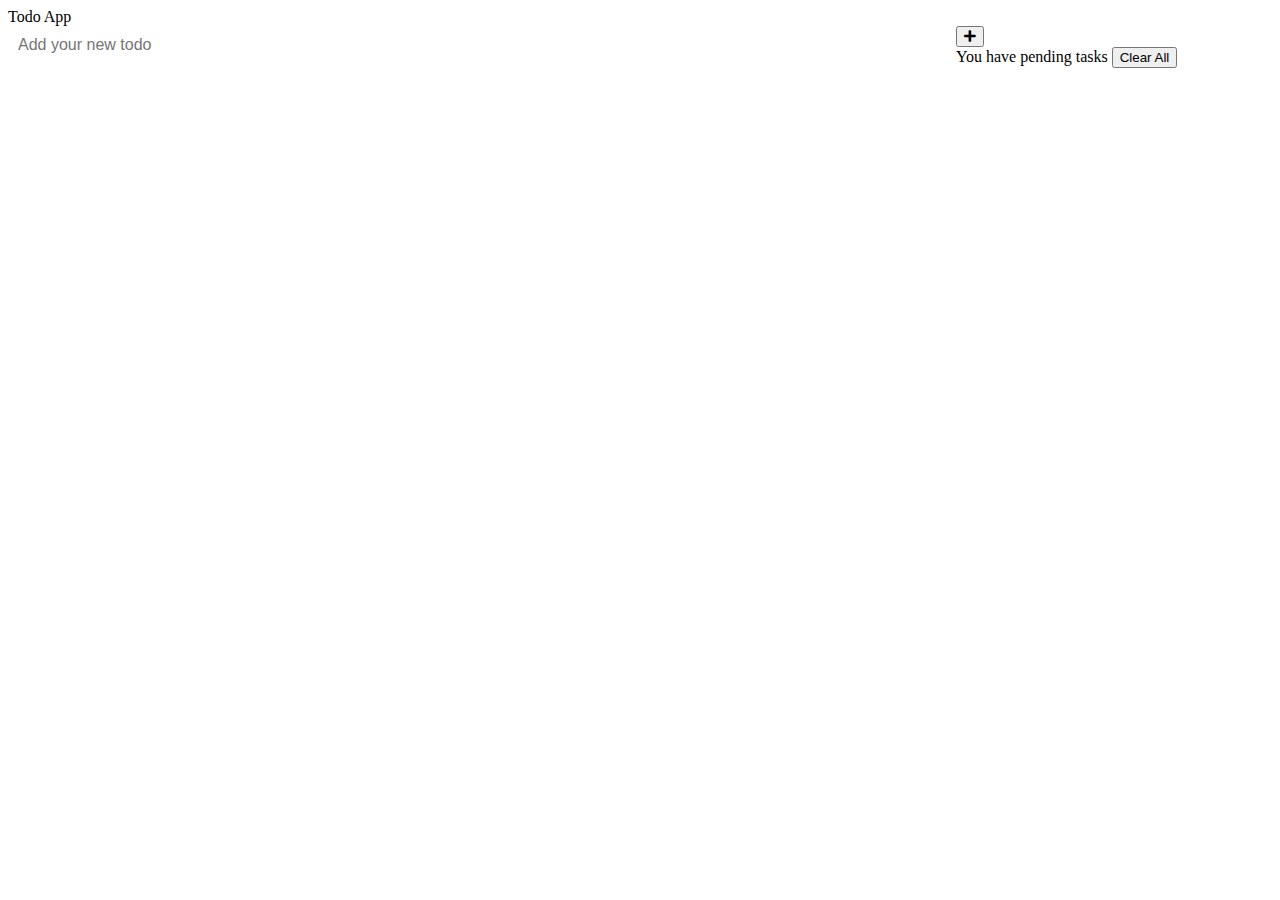
==== index.html @ 51991c2c "Rolling out the new version with filtering." ====
<!DOCTYPE html>
<!-- Created By CodingNepal - www.codingnepalweb.com -->
<html lang="en">
<head>
    <meta charset="UTF-8">
    <meta name="viewport" content="width=device-width, initial-scale=1.0">
    <title>Todo App JavaScript | CodingNepal</title>
    <link rel="stylesheet" href="css/style.css">
    <link rel="stylesheet" href="https://cdnjs.cloudflare.com/ajax/libs/font-awesome/5.15.3/css/all.min.css"/>
</head>
<body>
  <div class="wrapper">
    <header>Todo App</header>
    <div class="inputField">
      <input type="text" placeholder="Add your new todo">
      <button><i class="fas fa-plus"></i></button>
    </div>
    <ul class="todoList">
      <!-- data are comes from local storage -->
    </ul>
    <div class="footer">
      <span>You have <span class="pendingTasks"></span> pending tasks</span>
      <button>Clear All</button>
    </div>
  </div>
  <script src="js/index.js"></script>
</body>
</html>
---- css/style.css ----
/* Include the padding and border in an element's total width and height */
* {
  box-sizing: border-box;
}

html {
  overflow:  hidden;
}

#wrapper {
  overflow:auto;
  height:100vh;
}

#footer {
  position: absolute;
  bottom: 0;
  background-color:brown; 
  width:100vw;   
  height: 80px;
  color: #ccc;
  text-align: center; 
 }

/* Remove margins and padding from the list */
ul {
  margin: 0;
  padding: 0;
}

/* Style the list items */
ul li {
  cursor: pointer;
  position: relative;
  padding: 12px 8px 12px 40px;
  background: #eee;
  font-size: 18px;
  transition: 0.2s;

  /* make the list items unselectable */
  -webkit-user-select: none;
  -moz-user-select: none;
  -ms-user-select: none;
  user-select: none;
}

/* Set all odd list items to a different color (zebra-stripes) */
ul li:nth-child(odd) {
  background: #f9f9f9;
}

/* Darker background-color on hover */
ul li:hover {
  background: #ddd;
}

/* When clicked on, add a background color and strike out text */
ul li.checked {
  background: #888;
  color: #fff;
  text-decoration: line-through;
}

/* Add a "checked" mark when clicked on */
ul li.checked::before {
  content: '';
  position: absolute;
  border-color: #fff;
  border-style: solid;
  border-width: 0 2px 2px 0;
  top: 10px;
  left: 16px;
  transform: rotate(45deg);
  height: 15px;
  width: 7px;
}

/* Style the close button */
.close {
  position: absolute;
  right: 0;
  top: 0;
  padding: 12px 16px 12px 16px;
}

.close:hover {
  background-color: #f44336;
  color: white;
}

/* Style the header */
.header {
  background-color: firebrick;
  padding: 30px 40px;
  color: white;
  text-align: center;
}

/* Clear floats after the header */
.header:after {
  content: "";
  display: table;
  clear: both;
}

/* Style the input */
input {
  margin: 0;
  border: none;
  border-radius: 0;
  width: 75%;
  padding: 10px;
  float: left;
  font-size: 16px;
  height: 38px;
}

/* Style the "Add" button */
.addBtn {
  padding: 10px;
  width: 25%;
  background: #d9d9d9;
  color: #555;
  float: left;
  text-align: center;
  font-size: 16px;
  cursor: pointer;
  transition: 0.3s;
  border-radius: 0;
  height: 38px;
}

.addBtn:hover {
  background-color: #bbb;
}
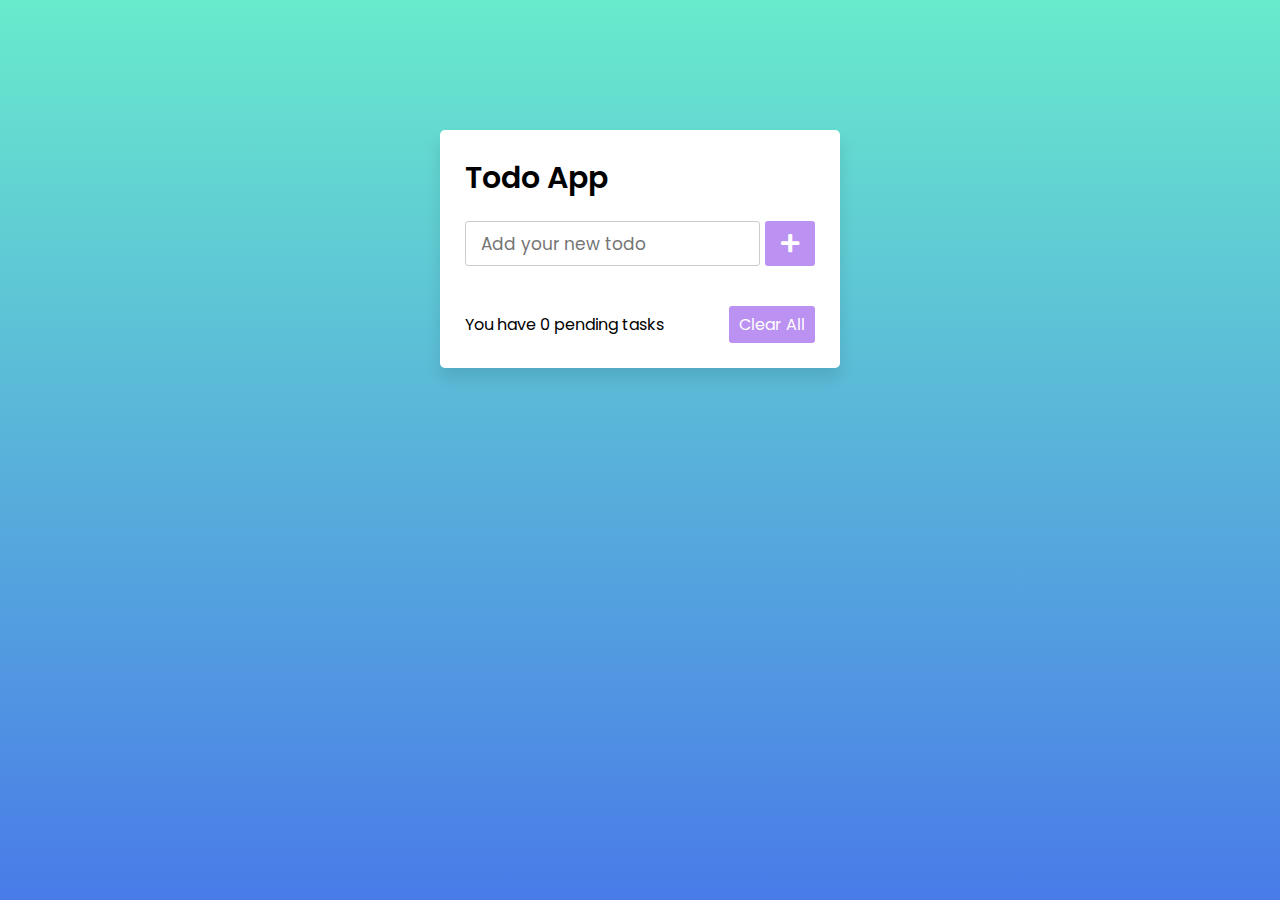
==== commit 650726c0: "Update index.html" ====
--- a/index.html
+++ b/index.html
@@ -1,28 +1,28 @@
-<!DOCTYPE html>
-<!-- Created By CodingNepal - www.codingnepalweb.com -->
-<html lang="en">
-<head>
-    <meta charset="UTF-8">
-    <meta name="viewport" content="width=device-width, initial-scale=1.0">
-    <title>Todo App JavaScript | CodingNepal</title>
-    <link rel="stylesheet" href="css/style.css">
-    <link rel="stylesheet" href="https://cdnjs.cloudflare.com/ajax/libs/font-awesome/5.15.3/css/all.min.css"/>
-</head>
-<body>
-  <div class="wrapper">
-    <header>Todo App</header>
-    <div class="inputField">
-      <input type="text" placeholder="Add your new todo">
-      <button><i class="fas fa-plus"></i></button>
-    </div>
-    <ul class="todoList">
-      <!-- data are comes from local storage -->
-    </ul>
-    <div class="footer">
-      <span>You have <span class="pendingTasks"></span> pending tasks</span>
-      <button>Clear All</button>
-    </div>
-  </div>
-  <script src="js/index.js"></script>
-</body>
-</html>
+<!DOCTYPE html>
+<!-- Created By CodingNepal - www.codingnepalweb.com -->
+<html lang="en">
+<head>
+    <meta charset="UTF-8">
+    <meta name="viewport" content="width=device-width, initial-scale=1.0">
+    <title>Todo App JavaScript | CodingNepal</title>
+    <link rel="stylesheet" href="css/style.css">
+    <link rel="stylesheet" href="https://cdnjs.cloudflare.com/ajax/libs/font-awesome/5.15.3/css/all.min.css"/>
+</head>
+<body>
+  <div class="wrapper">
+    <header>Todo App</header>
+    <div class="inputField">
+      <input type="text" placeholder="Add your new todo">
+      <button><i class="fas fa-plus"></i></button>
+    </div>
+    <ul class="todoList">
+      <!-- data are comes from local storage -->
+    </ul>
+    <div class="footer">
+      <span>You have <span class="pendingTasks"></span> pending tasks</span>
+      <button>Clear All</button>
+    </div>
+  </div>
+  <script src="js/index.js"></script>
+</body>
+</html>
--- a/css/style.css
+++ b/css/style.css
@@ -1,135 +1,132 @@
-/* Include the padding and border in an element's total width and height */
-* {
-  box-sizing: border-box;
-}
-
-html {
-  overflow:  hidden;
-}
-
-#wrapper {
-  overflow:auto;
-  height:100vh;
-}
-
-#footer {
-  position: absolute;
-  bottom: 0;
-  background-color:brown; 
-  width:100vw;   
-  height: 80px;
-  color: #ccc;
-  text-align: center; 
- }
-
-/* Remove margins and padding from the list */
-ul {
+@import url('https://fonts.googleapis.com/css2?family=Poppins:wght@200;300;400;500;600;700&display=swap');
+*{
   margin: 0;
   padding: 0;
+  box-sizing: border-box;
+  font-family: 'Poppins', sans-serif;
 }
-
-/* Style the list items */
-ul li {
+::selection{
+  color: #ffff;
+  background: rgb(142, 73, 232);
+}
+body{
+  width: 100%;
+  height: 100vh;
+  /* overflow: hidden; */
+  padding: 10px;
+  background: linear-gradient(to bottom, #68EACC 0%, #497BE8 100%);
+}
+.wrapper{
+  background: #fff;
+  max-width: 400px;
+  width: 100%;
+  margin: 120px auto;
+  padding: 25px;
+  border-radius: 5px;
+  box-shadow: 0px 10px 15px rgba(0,0,0,0.1);
+}
+.wrapper header{
+  font-size: 30px;
+  font-weight: 600;
+}
+.wrapper .inputField{
+  margin: 20px 0;
+  width: 100%;
+  display: flex;
+  height: 45px;
+}
+.inputField input{
+  width: 85%;
+  height: 100%;
+  outline: none;
+  border-radius: 3px;
+  border: 1px solid #ccc;
+  font-size: 17px;
+  padding-left: 15px;
+  transition: all 0.3s ease;
+}
+.inputField input:focus{
+  border-color: #8E49E8;
+}
+.inputField button{
+  width: 50px;
+  height: 100%;
+  border: none;
+  color: #fff;
+  margin-left: 5px;
+  font-size: 21px;
+  outline: none;
+  background: #8E49E8;
   cursor: pointer;
+  border-radius: 3px;
+  opacity: 0.6;
+  pointer-events: none;
+  transition: all 0.3s ease;
+}
+.inputField button:hover,
+.footer button:hover{
+  background: #721ce3;
+}
+.inputField button.active{
+  opacity: 1;
+  pointer-events: auto;
+}
+.wrapper .todoList{
+  max-height: 250px;
+  overflow-y: auto;
+}
+.todoList li{
   position: relative;
-  padding: 12px 8px 12px 40px;
-  background: #eee;
-  font-size: 18px;
-  transition: 0.2s;
-
-  /* make the list items unselectable */
-  -webkit-user-select: none;
-  -moz-user-select: none;
-  -ms-user-select: none;
+  list-style: none;
+  margin-bottom: 8px;
+  background: #f2f2f2;
+  border-radius: 3px;
+  padding: 10px 15px;
+  cursor: default;
+  overflow: hidden;
+  word-wrap: break-word;
+}
+.todoList li .icon{
+  position: absolute;
+  right: -45px;
+  top: 50%;
+  transform: translateY(-50%);
+  background: #e74c3c;
+  width: 45px;
+  text-align: center;
+  color: #fff;
+  padding: 10px 15px;
+  border-radius: 0 3px 3px 0;
+  cursor: pointer;
+  transition: all 0.2s ease;
+}
+.todoList li:hover .icon{
+  right: 0px;
+}
+.wrapper .footer{
+  display: flex;
+  width: 100%;
+  margin-top: 20px;
+  align-items: center;
+  justify-content: space-between;
+}
+.footer button{
+  padding: 6px 10px;
+  border-radius: 3px;
+  border: none;
+  outline: none;
+  color: #fff;
+  font-weight: 400;
+  font-size: 16px;
+  margin-left: 5px;
+  background: #8E49E8;
+  cursor: pointer;
   user-select: none;
+  opacity: 0.6;
+  pointer-events: none;
+  transition: all 0.3s ease;
 }
-
-/* Set all odd list items to a different color (zebra-stripes) */
-ul li:nth-child(odd) {
-  background: #f9f9f9;
+.footer button.active{
+  opacity: 1;
+  pointer-events: auto;
 }
-
-/* Darker background-color on hover */
-ul li:hover {
-  background: #ddd;
-}
-
-/* When clicked on, add a background color and strike out text */
-ul li.checked {
-  background: #888;
-  color: #fff;
-  text-decoration: line-through;
-}
-
-/* Add a "checked" mark when clicked on */
-ul li.checked::before {
-  content: '';
-  position: absolute;
-  border-color: #fff;
-  border-style: solid;
-  border-width: 0 2px 2px 0;
-  top: 10px;
-  left: 16px;
-  transform: rotate(45deg);
-  height: 15px;
-  width: 7px;
-}
-
-/* Style the close button */
-.close {
-  position: absolute;
-  right: 0;
-  top: 0;
-  padding: 12px 16px 12px 16px;
-}
-
-.close:hover {
-  background-color: #f44336;
-  color: white;
-}
-
-/* Style the header */
-.header {
-  background-color: firebrick;
-  padding: 30px 40px;
-  color: white;
-  text-align: center;
-}
-
-/* Clear floats after the header */
-.header:after {
-  content: "";
-  display: table;
-  clear: both;
-}
-
-/* Style the input */
-input {
-  margin: 0;
-  border: none;
-  border-radius: 0;
-  width: 75%;
-  padding: 10px;
-  float: left;
-  font-size: 16px;
-  height: 38px;
-}
-
-/* Style the "Add" button */
-.addBtn {
-  padding: 10px;
-  width: 25%;
-  background: #d9d9d9;
-  color: #555;
-  float: left;
-  text-align: center;
-  font-size: 16px;
-  cursor: pointer;
-  transition: 0.3s;
-  border-radius: 0;
-  height: 38px;
-}
-
-.addBtn:hover {
-  background-color: #bbb;
-}
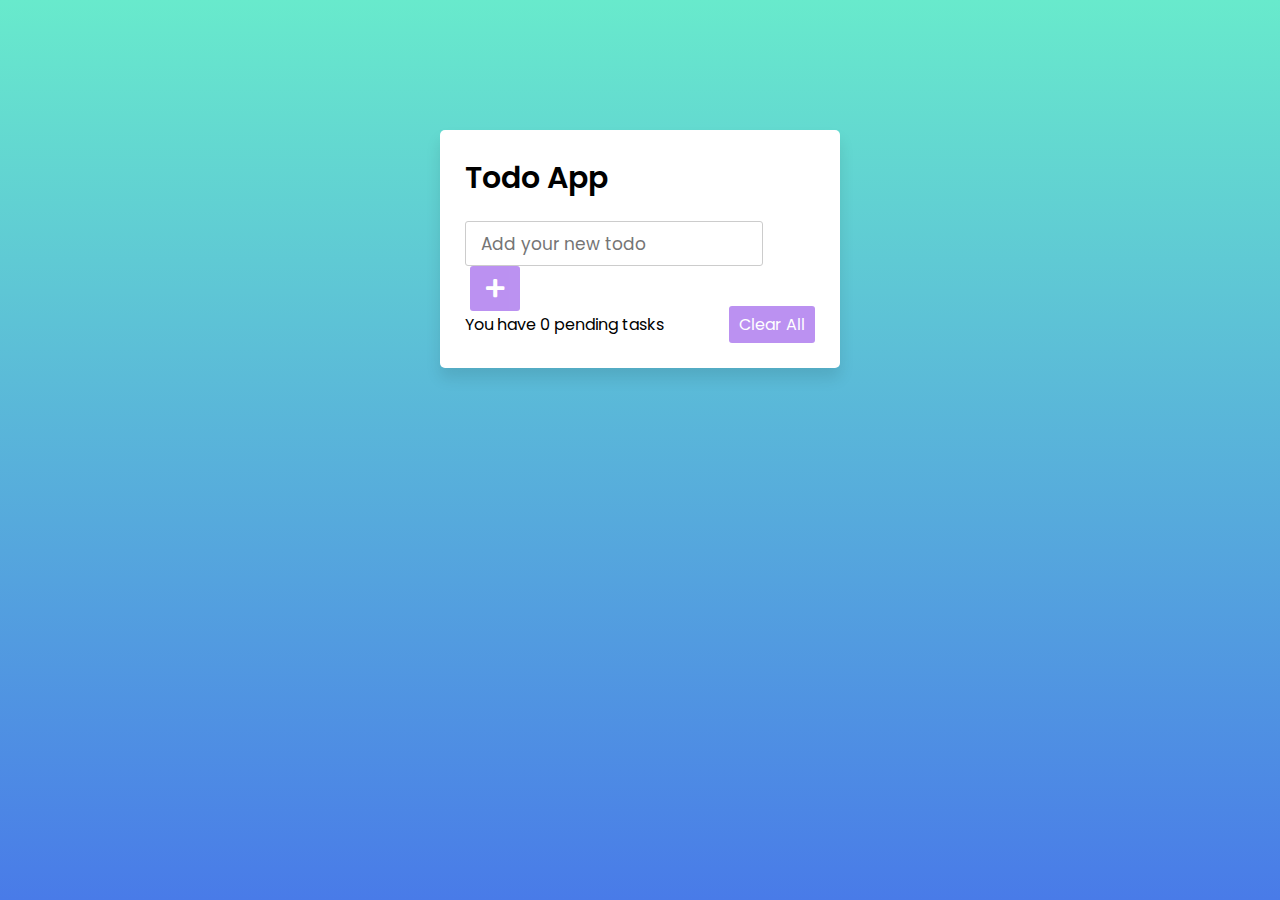
==== commit c6d42243: "Update index.html" ====
--- a/index.html
+++ b/index.html
@@ -1,28 +1,30 @@
-<!DOCTYPE html>
-<!-- Created By CodingNepal - www.codingnepalweb.com -->
-<html lang="en">
-<head>
-    <meta charset="UTF-8">
-    <meta name="viewport" content="width=device-width, initial-scale=1.0">
-    <title>Todo App JavaScript | CodingNepal</title>
-    <link rel="stylesheet" href="css/style.css">
-    <link rel="stylesheet" href="https://cdnjs.cloudflare.com/ajax/libs/font-awesome/5.15.3/css/all.min.css"/>
-</head>
-<body>
-  <div class="wrapper">
-    <header>Todo App</header>
-    <div class="inputField">
-      <input type="text" placeholder="Add your new todo">
-      <button><i class="fas fa-plus"></i></button>
-    </div>
-    <ul class="todoList">
-      <!-- data are comes from local storage -->
-    </ul>
-    <div class="footer">
-      <span>You have <span class="pendingTasks"></span> pending tasks</span>
-      <button>Clear All</button>
-    </div>
-  </div>
-  <script src="js/index.js"></script>
-</body>
-</html>
+<!DOCTYPE html>
+<!-- Created By CodingNepal - www.codingnepalweb.com -->
+<html lang="en">
+<head>
+    <meta charset="UTF-8">
+    <meta name="viewport" content="width=device-width, initial-scale=1.0">
+    <title>Todo App JavaScript | CodingNepal</title>
+    <link rel="stylesheet" href="css/style.css">
+    <link rel="stylesheet" href="https://cdnjs.cloudflare.com/ajax/libs/font-awesome/5.15.3/css/all.min.css"/>
+</head>
+<body>
+  <div class="wrapper">
+    <header>Todo App</header>
+    <div class="inputField">
+      <form id="form">
+        <input type="text" placeholder="Add your new todo">
+        <button type="submit"><i class="fas fa-plus"></i></button>
+      </form>
+    </div>
+    <ul class="todoList">
+      <!-- data are comes from local storage -->
+    </ul>
+    <div class="footer">
+      <span>You have <span class="pendingTasks"></span> pending tasks</span>
+      <button>Clear All</button>
+    </div>
+  </div>
+  <script src="js/index.js"></script>
+</body>
+</html>
